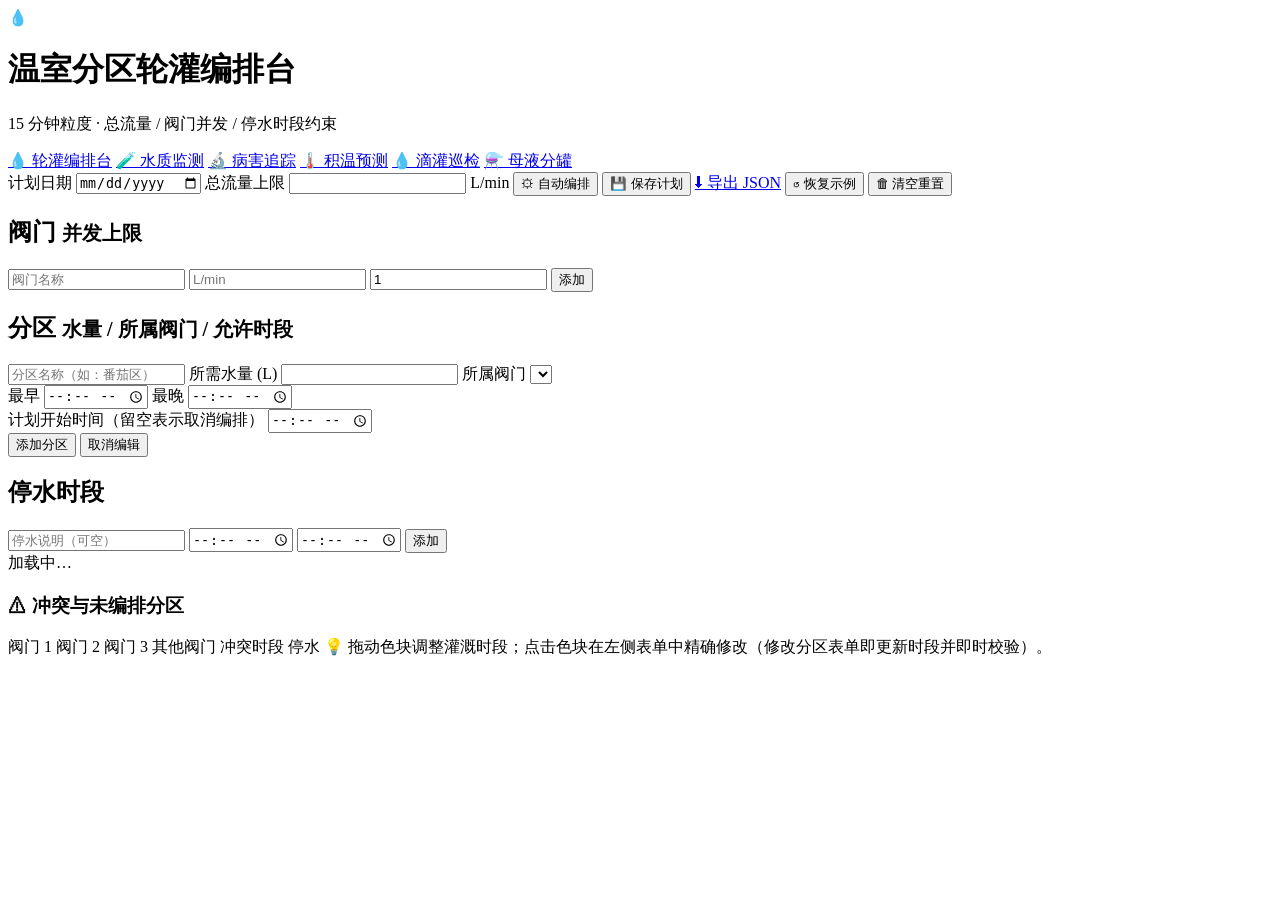
==== static/index.html @ ca861497 "GSB 8aa1b123-48d6-5f6b-ad14-cc0f69e603d9 initial: platform archive" ====
<!DOCTYPE html>
<html lang="zh-CN">
<head>
<meta charset="UTF-8">
<meta name="viewport" content="width=device-width, initial-scale=1.0">
<title>温室分区轮灌编排台</title>
<link rel="stylesheet" href="/style.css">
</head>
<body>
<header class="topbar">
  <div class="brand">
    <span class="logo">💧</span>
    <div>
      <h1>温室分区轮灌编排台</h1>
      <p class="subtitle">15 分钟粒度 · 总流量 / 阀门并发 / 停水时段约束</p>
    </div>
  </div>
  <div class="top-actions">
    <nav class="page-tabs">
      <a class="btn primary" href="/">💧 轮灌编排台</a>
      <a class="btn" href="/water">🧪 水质监测</a>
      <a class="btn" href="/disease">🔬 病害追踪</a>
      <a class="btn" href="/heat">🌡️ 积温预测</a>
      <a class="btn" href="/drip">💧 滴灌巡检</a>
      <a class="btn" href="/fertilizer">⚗️ 母液分罐</a>
    </nav>
    <label class="date-box">计划日期
      <input type="date" id="plan-date">
    </label>
    <label class="date-box">总流量上限
      <span class="flow-input"><input type="number" id="total-flow" min="1" step="1"> L/min</span>
    </label>
    <button class="btn primary" id="btn-generate">⚙ 自动编排</button>
    <button class="btn" id="btn-save">💾 保存计划</button>
    <a class="btn" href="/api/export" id="btn-export">⬇ 导出 JSON</a>
    <button class="btn warn" id="btn-sample">↺ 恢复示例</button>
    <button class="btn danger" id="btn-clear">🗑 清空重置</button>
  </div>
</header>

<main class="layout">
  <!-- 左侧：数据录入 -->
  <aside class="sidebar">
    <section class="card">
      <h2>阀门 <small>并发上限</small></h2>
      <ul class="entity-list" id="valve-list"></ul>
      <form class="inline-form" id="valve-form">
        <input type="text" name="name" placeholder="阀门名称" required>
        <input type="number" name="flow_lmin" placeholder="L/min" min="1" step="0.1" required>
        <input type="number" name="concur" placeholder="并发" min="1" step="1" value="1" required>
        <button class="btn small" type="submit">添加</button>
      </form>
    </section>

    <section class="card">
      <h2>分区 <small>水量 / 所属阀门 / 允许时段</small></h2>
      <ul class="entity-list" id="zone-list"></ul>
      <form class="zone-form" id="zone-form">
        <input type="hidden" name="id">
        <input type="text" name="name" placeholder="分区名称（如：番茄区）" required>
        <label>所需水量 (L)
          <input type="number" name="water_l" min="0" step="1" required>
        </label>
        <label>所属阀门
          <select name="valve_id" required></select>
        </label>
        <div class="time-row">
          <label>最早
            <input type="time" name="earliest" step="900" required>
          </label>
          <label>最晚
            <input type="time" name="latest" step="900" required>
          </label>
        </div>
        <label class="hidden" id="item-start-label">计划开始时间（留空表示取消编排）
          <input type="time" name="item_start" step="900">
        </label>
        <div class="form-actions">
          <button class="btn small primary" type="submit" id="zone-submit">添加分区</button>
          <button class="btn small hidden" type="button" id="zone-cancel">取消编辑</button>
        </div>
      </form>
    </section>

    <section class="card">
      <h2>停水时段</h2>
      <ul class="entity-list" id="blackout-list"></ul>
      <form class="inline-form" id="blackout-form">
        <input type="text" name="name" placeholder="停水说明（可空）">
        <input type="time" name="start" step="900" required>
        <input type="time" name="end" step="900" required>
        <button class="btn small" type="submit">添加</button>
      </form>
    </section>
  </aside>

  <!-- 右侧：时间轴 -->
  <section class="main-panel">
    <div class="status-bar" id="status-bar">
      <span id="status-text">加载中…</span>
      <span class="status-meta" id="status-meta"></span>
    </div>
    <div class="issues-panel hidden" id="issues-panel">
      <h3>⚠ 冲突与未编排分区</h3>
      <ul id="issues-list"></ul>
    </div>
    <div class="timeline-wrap">
      <div class="timeline" id="timeline">
        <div class="ruler-row">
          <div class="ruler-track" id="ruler-track"></div>
        </div>
        <div id="tracks"></div>
      </div>
    </div>
    <div class="legend">
      <span><i class="swatch valve-0"></i>阀门 1</span>
      <span><i class="swatch valve-1"></i>阀门 2</span>
      <span><i class="swatch valve-2"></i>阀门 3</span>
      <span><i class="swatch valve-other"></i>其他阀门</span>
      <span><i class="swatch conflict"></i>冲突时段</span>
      <span><i class="swatch blackout"></i>停水</span>
      <span class="hint">💡 拖动色块调整灌溉时段；点击色块在左侧表单中精确修改（修改分区表单即更新时段并即时校验）。</span>
    </div>
  </section>
</main>

<div class="toast" id="toast"></div>
<script src="/app.js"></script>
</body>
</html>
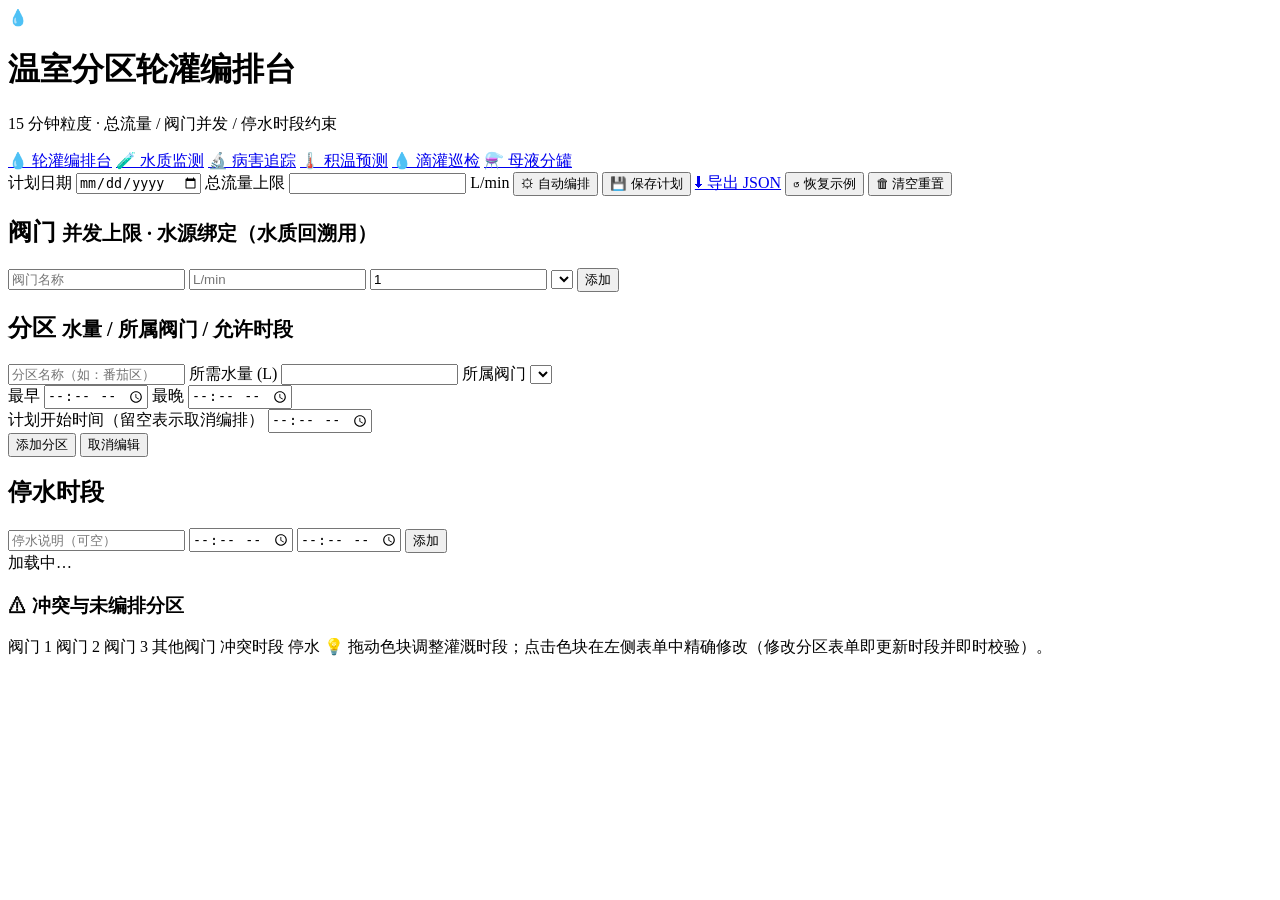
==== commit dff7b118: "GSB 8aa1b123-48d6-5f6b-ad14-cc0f69e603d9 A: platform archive" ====
--- a/static/index.html
+++ b/static/index.html
@@ -42,12 +42,13 @@
   <!-- 左侧：数据录入 -->
   <aside class="sidebar">
     <section class="card">
-      <h2>阀门 <small>并发上限</small></h2>
+      <h2>阀门 <small>并发上限 · 水源绑定（水质回溯用）</small></h2>
       <ul class="entity-list" id="valve-list"></ul>
       <form class="inline-form" id="valve-form">
         <input type="text" name="name" placeholder="阀门名称" required>
         <input type="number" name="flow_lmin" placeholder="L/min" min="1" step="0.1" required>
         <input type="number" name="concur" placeholder="并发" min="1" step="1" value="1" required>
+        <select name="source_id" title="绑定水源（水质页用水回溯依据；可留空）"></select>
         <button class="btn small" type="submit">添加</button>
       </form>
     </section>
